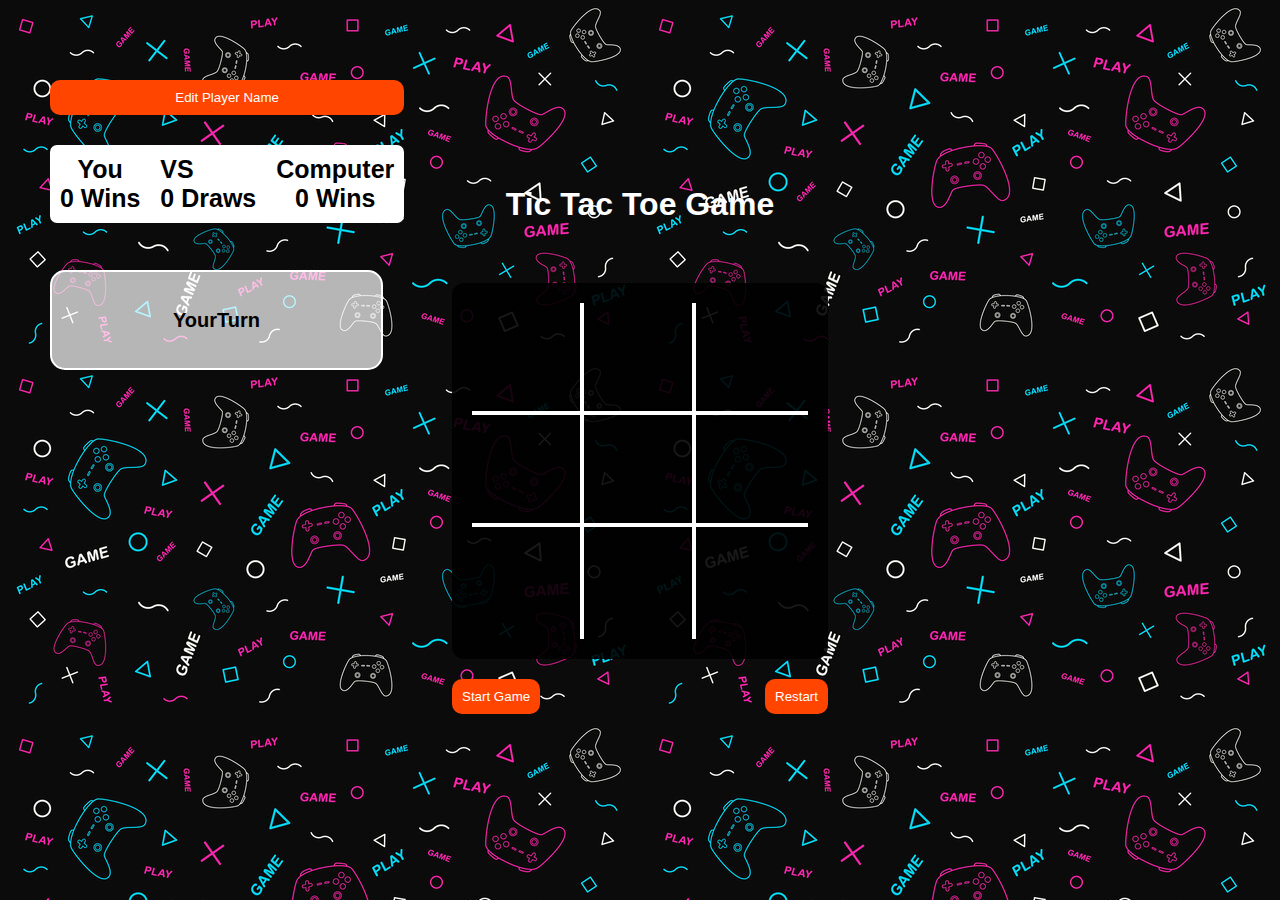
==== with_computer.html @ 3d293670 "Computer Game" ====
<!DOCTYPE html>
<html lang="en">

<head>
    <meta charset="UTF-8">
    <meta http-equiv="X-UA-Compatible" content="IE=edge">
    <meta name="viewport" content="width=device-width, initial-scale=1.0">
    <link rel="stylesheet" href="style.css">
    <title>Tic-Tac-Toe Game</title>
</head>

<body>

    <main class="">
        <h1>Tic Tac Toe Game</h1>

        <div class="player">
            <button id="playerBtn">Edit Player Name</button>
            <div class="playername">
                <div class="players">
                    <p class="p1" id="p1">You</p>
                    <p><span id="p1Score">0</span> Wins</p>
                </div>
                <div class="playersMid">
                    <p>VS</p>
                    <p><span id="drwScore">0</span> Draws</p>
                </div>
                <div class="players">
                    <p class="p2" id="p2">Computer</p>
                    <p><span id="p2Score">0</span> Wins</p>
                </div>
            </div>
        </div>

        <input class="checkbox" type="checkbox" id="check">
        <input class="checkbox" type="checkbox" id="endcheck">
        
        <div class="container">
            <div class="box"></div>
            <div class="box"></div>
            <div class="box"></div>
            <div class="box"></div>
            <div class="box"></div>
            <div class="box"></div>
            <div class="box"></div>
            <div class="box"></div>
            <div class="box"></div>
        </div>

        <div class="inputModal" id="inputModal">
            <div class="close">x</div>
            <input type="text" class="input1" id="input1" value="Player 1" onclick="this.select()">
            <button class="input1Btn">OK</button>
        </div>

        <div class="resultModal" id="resultModal">
            <div class="close" id="resultClose">x</div>
            <p id="result">Rejoice Wins</p>
            <p class="emoji1">&#128516; &#128079; &#128165; &#127881;</p>
            <p class="emoji2">⛔ 🤗</p>
        </div>

        <div class="gameBtn">
            <button class="" id="start">Start Game</button>
            <div class="whichPlayer">
                <p class="next"><span class="turn">Player's</span> Turn</p>
            </div>
            <button class="" id="restart">Restart</button>
        </div>
    </main>

    <script src="with_computer.js"></script>
</body>

</html>
---- style.css ----
@import url('https://fonts.googleapis.com/css2?family=Finger+Paint&family=Freckle+Face&family=Luckiest+Guy&family=Orbitron&display=swap');

* {
    margin: 0;
    padding: 0;
    box-sizing: border-box;
}

body {
    background: url(./image/360_F_323880864_TPsH5ropjEBo1ViILJmcFHJqsBzorxUB.jpg);
    display: flex;
    flex-direction: column;
    justify-content: center;
    align-items: center;
    font-family: Arial, Helvetica, sans-serif;
    position: relative;
    overflow: hidden;
}

@media (max-width: 768px) {
    body {
        padding-top: 50px;
    }
}

td {
    background-color: white;
    width: 7rem;
    height: 7rem;
    border: 2px solid;
    text-align: center;
}

h1{
    color: white;
    text-align: center;

}

.player{
    color: white;
    display: flex;
    flex-direction: column;
    margin-top: 50px;
}

.playername{
    display: flex;
    justify-content: space-between;
    font-weight: 900;
    font-size: 25px;
    margin: 30px 0 30px 0;
    background-color: white;
    color: black;
    padding: 10px;
    align-items: center;
    border-radius: 7px;
}

.playersMid {
    margin: 0 20px 0 20px;
}

button{
    border: none;
    padding: 10px;
    border-radius: 10px;
    background-color: orangered;
    color: white;
    cursor: pointer;
}

button:hover{
    background-color: red;
}

.gameBtn {
    display: flex;
    justify-content: space-between;
    margin-top: 20px;
}

.checkbox{
    display: none;
}

.box{
    color: white;
    width: 7rem;
    height: 7rem;
    font-size: 100px;
    cursor: pointer;
    font-family: 'Finger Paint', cursive;
}

.container{
    display: grid;
    grid-template-columns: repeat(3, 1fr);
    text-align: center;
    background-color: rgba(0, 0, 0, .9);
    border-radius: 12px;
    padding: 20px;
}

.close{
    font-size: 20px;
}

.inputModal{
    position: absolute;
    top: 270px;
    width: 30%;
    display: flex;
    flex-direction: column;
    justify-content: center;
    align-items: center;
    border: white solid 2px;
    padding: 20px;
    border-radius: 15px;
    background-color: white;
    height: 200px;
    justify-content: space-evenly;
    display: none;
}

.resultModal{
    position: absolute;
    top: 270px;
    width: 30%;
    display: flex;
    flex-direction: column;
    justify-content: center;
    align-items: center;
    border: white solid 2px;
    padding: 20px;
    border-radius: 15px;
    background-color: white;
    height: 150px;
    justify-content: space-evenly;
    font-weight: 900;
    font-size: 30px;
    display: none;
}

.players{
    text-align: center;
}

.emoji1{
    display: none;
}
.emoji2{
    display: none;
}

.whichPlayer {
    display: flex;
        flex-direction: column;
        justify-content: center;
        align-items: center;
        border: white solid 2px;
        border-radius: 15px;
        background-color: rgba(255, 255, 255, .7);
        text-align: center;
}

.close {
    border: .2px solid;
    border-radius: 5px;
    padding: 1px 9px;
    font-weight: 900;
    display: flex;
    align-items: center;
    cursor: pointer;
    position: absolute;
    right: 10px;
    top: 10px;
}

.next {
    font-weight: 900; 
    height: 50px; 
    width: 50px; 
    padding: 0px; 
    display: flex; 
    justify-content: center; 
    align-items: center;
}

.input2Btn{
    display: none;
}

.input2{
    display: none;
}

.close:hover{
    background-color: black;
    color: white;
}

.inputModal button {
    width: 50%;
}

input{
    padding: 10px;
    border-radius: 10px;
    border: none;
    outline: auto orangered;
    width: 100%;
    font-size: 15px;
}

.box:nth-child(1) {
    border-right: 4px solid white;
    border-bottom:  4px solid white;
}
.box:nth-child(2) {
    border-right: 4px solid white;
    border-bottom:  4px solid white;
}
.box:nth-child(3) {
    border-bottom:  4px solid white;
}
.box:nth-child(4) {
    border-right: 4px solid white;
    border-bottom:  4px solid white;
}
.box:nth-child(5) {
    border-right: 4px solid white;
    border-bottom:  4px solid white;
}
.box:nth-child(6) {
    border-bottom:  4px solid white;
}
.box:nth-child(7) {
    border-right: 4px solid white;
}
.box:nth-child(8) {
    border-right: 4px solid white;
}
.box:nth-child(9) {
}


@media screen and (max-width: 768px) {
    .box {
        width: 6rem;
        height: 6rem;
        font-size: 70px;
    }

    .playername {
        font-size: 20px;
        margin: 20px 0 20px 0;
    }

    .resultModal {
        width: 75%;
        font-size: 20px;
        margin-top: 70px;
        margin-left: 10px;  
    }

    .whichPlayer {
        width: 40%;
        padding: 10px;
        border: 2px solid red;
    }

    .inputModal {
        width: 80%;
        margin-top: 20px;
    }
}

@media screen and (min-width: 768px) {
    .player {
        position: absolute;
        left: 50px;
        top: 30px;
    }

    main {
        display: flex;
        flex-direction: column;
        justify-content: center;
        height: 100vh;
    }

    h1 {
        margin-bottom: 60px;
    }

    .whichPlayer{
        position: absolute;
        top: 270px;
        left: 50px;
        width: 26%;
        padding: 20px;
        border-radius: 15px;
        height: 100px;
        font-size: 20px;
        font-weight: 700;
    }
}
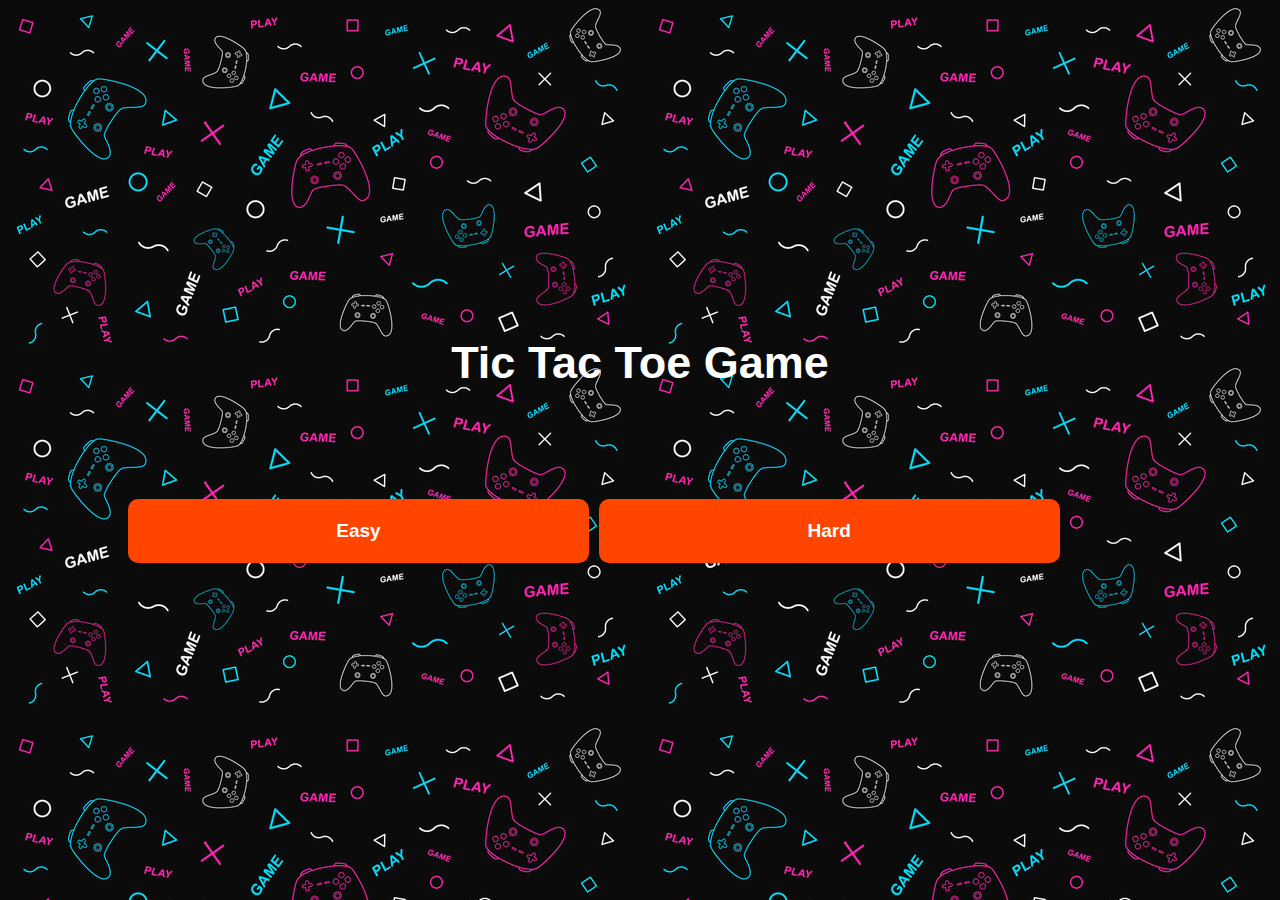
==== commit cf683162: "Local Storage setup" ====
--- a/with_computer.html
+++ b/with_computer.html
@@ -11,7 +11,17 @@
 
 <body>
 
-    <main class="">
+    <section class="gamePlayPanel">
+        <h1>Tic Tac Toe Game</h1>
+        <div class="gameBtn2">
+            <button class="gameBtns" id="easy">Easy</button>
+            <button class="gameBtns" id="hard">Hard</button>
+        </div>
+    </section>
+
+    <main class="main2" style="display: none;">
+
+        <a href="/" class="back"><img src="./image/6iroLKyiK.jpg" width="30" alt=""></a>
         <h1>Tic Tac Toe Game</h1>
 
         <div class="player">
@@ -60,6 +70,10 @@
             <p class="emoji2">⛔ 🤗</p>
         </div>
 
+        <div class="buffer" id="buffer">
+            <img autoplay src="./image/loading-buffering.gif">
+        </div>
+
         <div class="gameBtn">
             <button class="" id="start">Start Game</button>
             <div class="whichPlayer">
--- a/style.css
+++ b/style.css
@@ -213,6 +213,38 @@
     font-size: 15px;
 }
 
+.buffer {
+    position: absolute;
+    width: 20%;
+    height: 10rem;
+    display: flex;
+    justify-content: center;
+    align-items: center;
+    border-radius: 20px;
+    top: 250px;
+    margin-left: 50px;
+    background-color: rgba(32, 30, 30, 0.603);
+    display: none;
+}
+
+.back {
+    position: absolute;
+    top: 45px;
+    left: 20px;
+    width: 50px;
+    height: 50px;
+    border-radius: 50%;
+    border: 1px red solid;
+    display: flex;
+    justify-content: center;
+    align-items: center;
+    background-color: aliceblue;
+    text-transform: capitalize;
+    font-weight: 900;
+    text-decoration: none;
+}
+
+
 .box:nth-child(1) {
     border-right: 4px solid white;
     border-bottom:  4px solid white;
@@ -273,6 +305,11 @@
     .inputModal {
         width: 80%;
         margin-top: 20px;
+    }
+
+    .buffer {
+        width: 50%;
+        margin-top: 100px;
     }
 }
 
@@ -305,4 +342,42 @@
         font-size: 20px;
         font-weight: 700;
     }
-}+
+    .back {
+        top: 20px;
+        left: 50px;
+    }
+}
+
+.gameBtns {
+    width: 45%;
+    height: 4rem;
+    font-weight: 900;
+    font-size: 19px;
+    display: flex;
+    justify-content: center;
+    align-items: center;
+}
+
+.gamePlayPanel {
+    width: 80%;
+    height: 100vh;
+    padding: 0px;
+
+    display: flex;
+    flex-direction: column;
+    justify-content: center;
+}
+
+.gameBtn1, .gameBtn2 {
+    display: flex;
+    margin-top: 50px;
+}
+
+.gamePlayPanel h1 {
+    font-size: 45px;
+}
+
+#twoplayers, #easy {
+    margin-right: 10px;
+}
